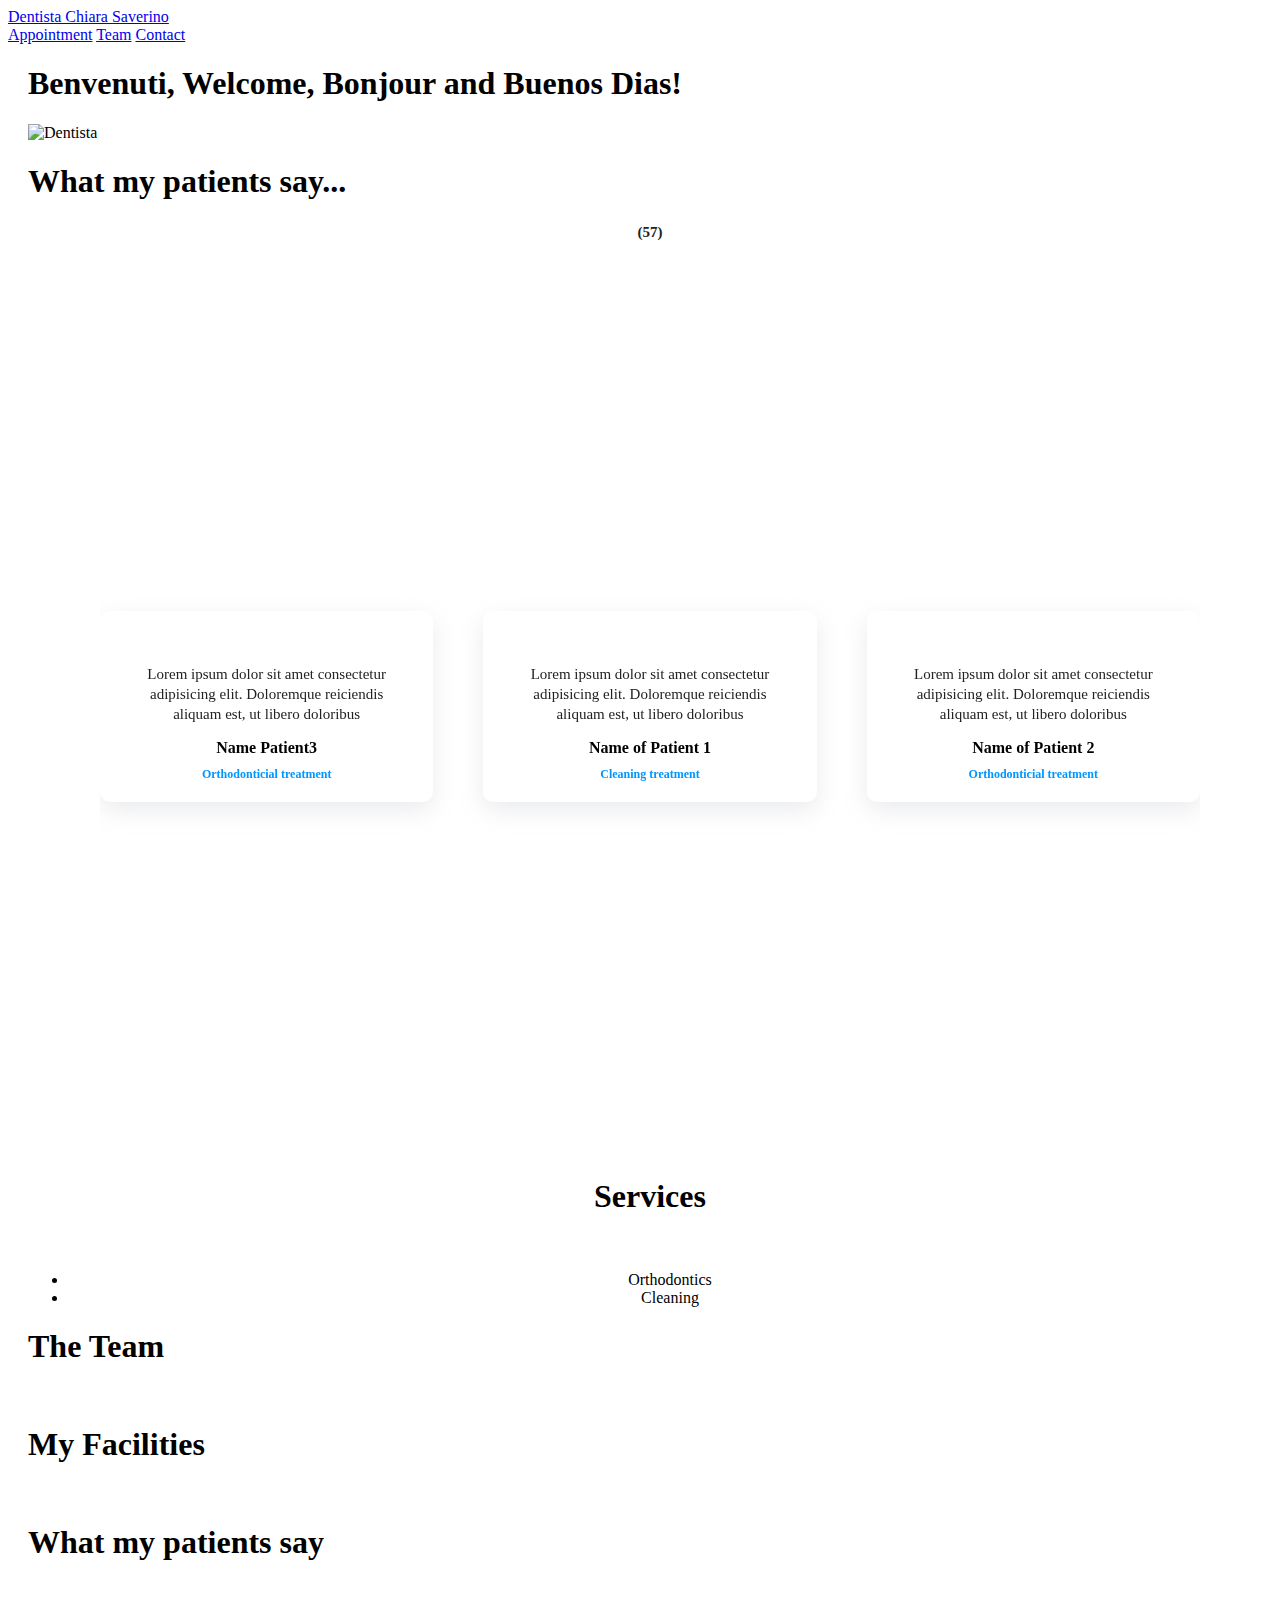
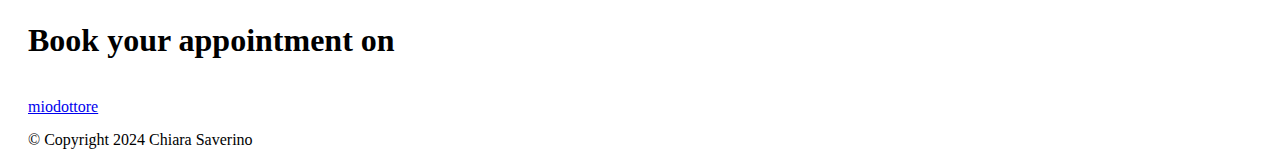
==== index.html @ 79ba9953 "added new tab for external link" ====
<!DOCTYPE html>
<html>
<head>
<meta name="viewport" content="width=device-width, initial-scale=1">
<link rel="stylesheet" type="text/css" href="main.css"/>

<link rel="preconnect" href="https://fonts.googleapis.com">
<link rel="preconnect" href="https://fonts.gstatic.com" crossorigin>
<link href="https://fonts.googleapis.com/css2?family=Open+Sans&display=swap" rel="stylesheet">
<link rel="stylesheet" href="https://cdnjs.cloudflare.com/ajax/libs/font-awesome/6.2.1/css/all.min.css" integrity="sha512-MV7K8+y+gLIBoVD59lQIYicR65iaqukzvf/nwasF0nqhPay5w/9lJmVM2hMDcnK1OnMGCdVK+iQrJ7lzPJQd1w==" crossorigin="anonymous" referrerpolicy="no-referrer" />
     <!-- Link Swiper's CSS -->
    <link
      rel="stylesheet"
      href="https://cdn.jsdelivr.net/npm/swiper/swiper-bundle.min.css"
    />

  <title>Testimonial Slider</title>
   <style>

   .container{
   max-width:1200px;
   width:100%;
   position:relative;
   margin:0 auto;
   }
    .mySwiper{
    max-width: 1100px;
    height: 100vh;
    display: flex;
    align-items: center;
    }
    .card{
    text-align: center;
    background-color: #ffffff;
    padding:20px 30px;
    border-radius: 10px;
	box-shadow:rgb(149 157 165 / 20%) 0px 8px 24px;
    }
	.swiper-slide{
	display:flex;
	align-items:center;
	}
    .card img{
    width: 130px;
    border-radius: 50%;
	margin-top:-70px;
    }
    h3,h4{
    margin-bottom: 0px;
    margin-top: 0px;
    }
	p{
	font-size:15px;
	line-height:20px;
	color:#222222;
	}
    h3{
    font-size: 16px;
    }
    h4{
    font-size: 12px;
    margin-top: 10px;
    color:#0096FF;
    }
	.swiper-button-next, .swiper-rtl .swiper-button-prev{
	color:#0096FF;
	}
	.swiper-button-next:after, .swiper-button-prev:after{
	font-size:32px;
	}
	.review i{
	color:orange;
	}
</style>
</head>
<body>

<div class="header">
  <a href="#default" class="logo">Dentista Chiara Saverino</a>

  <div class="header-right">
    <a target="_blank" rel="noopener noreferrer" class="active" id="external_link" href="https://www.miodottore.it/chiara-saverino/dentista-igienista-dentale-ortodontista/catania#address-id=%5B867195%5D&filters%5Bspecializations%5D%5B%5D=10"><i class="fa fa-calendar" aria-hidden="true"></i> Appointment</a>
    <a href="#Team">Team</a>
    <a href="#Contact">Contact</a>
  </div>
</div>

<div style="padding-left:20px">
  <h1>Benvenuti, Welcome, Bonjour and Buenos Dias!</h1>
  <img src="content/Dottoressa_Saverino.png" alt="Dentista" style="width:256px;height:256px;"><br>

  <p>           
    <h1> What my patients say... </h1>
    <div class="review" id="central-review" style="text-align: center;">
    <p>
    <i class="fa fa-star" aria-hidden="true"></i>
    <i class="fa fa-star" aria-hidden="true"></i>
    <i class="fa fa-star" aria-hidden="true"></i>
    <i class="fa fa-star" aria-hidden="true"></i>
    <i class="fa fa-star" aria-hidden="true"></i>
    <b> (57)</b></p> 

  <!-- Swiper -->
  <div class="container">
    <div class="swiper mySwiper">
       <div class="swiper-wrapper">
         <div class="swiper-slide">
           <div class="card">
               <img src="images/image1.jpg" alt="" srcset="">
       <div class="review">
                   <i class="fa fa-star" aria-hidden="true"></i>
                   <i class="fa fa-star" aria-hidden="true"></i>
                   <i class="fa fa-star" aria-hidden="true"></i>
                   <i class="fa fa-star" aria-hidden="true"></i>
                   <i class="fa fa-star" aria-hidden="true"></i>
       </div>
               <p>Lorem ipsum dolor sit amet consectetur adipisicing elit. Doloremque reiciendis aliquam est, ut libero doloribus</p>
               <h3>Name Patient3</h3>
               <h4>Orthodonticial treatment</h4>
           </div>
         </div>
         <div class="swiper-slide">
           <div class="card">
               <img src="images/image2.jpg" alt="" srcset="">
       <div class="review">
                   <i class="fa fa-star" aria-hidden="true"></i>
                   <i class="fa fa-star" aria-hidden="true"></i>
                   <i class="fa fa-star" aria-hidden="true"></i>
                   <i class="fa fa-star" aria-hidden="true"></i>
                   <i class="fa fa-star" aria-hidden="true"></i>
       </div>
               <p>Lorem ipsum dolor sit amet consectetur adipisicing elit. Doloremque reiciendis aliquam est, ut libero doloribus</p>
               <h3>Name of Patient 1</h3>
               <h4>Cleaning treatment </h4>
           </div>
         </div>
         <div class="swiper-slide">
           <div class="card">
               <img src="images/image3.jpg" alt="" srcset="">
       <div class="review">
                   <i class="fa fa-star" aria-hidden="true"></i>
                   <i class="fa fa-star" aria-hidden="true"></i>
                   <i class="fa fa-star" aria-hidden="true"></i>
                   <i class="fa fa-star" aria-hidden="true"></i>
                   <i class="fa fa-star" aria-hidden="true"></i>
       </div>
               <p>Lorem ipsum dolor sit amet consectetur adipisicing elit. Doloremque reiciendis aliquam est, ut libero doloribus</p>
               <h3>Name of Patient 2</h3>
               <h4>Orthodonticial treatment</h4>
           </div>
         </div>
       </div>
     </div>
     <div class="swiper-button-next"></div>
       <div class="swiper-button-prev"></div>
       <div class="swiper-pagination"></div>
</div>

<!-- Swiper JS -->
<script src="https://cdn.jsdelivr.net/npm/swiper/swiper-bundle.min.js"></script>
<script>
    var slider = new  Swiper(".mySwiper", {
        slidesPerView: 1,
        spaceBetween: 30,
        slidesPerGroup: 1,
        loop: true,
        breakpoints: {  
        '480': {
        slidesPerView: 2,
        spaceBetween: 40,},
        '640': {
        slidesPerView: 3,
        spaceBetween: 50, },
        },
        navigation: {
          nextEl: ".swiper-button-next",
          prevEl: ".swiper-button-prev",
        },
        autoplay: {
            delay: 2000,
        }
    })
</script>



  <p>
  <h1> Services </h1><br>
  <ul>
    <li>Orthodontics</li>
    <li>Cleaning</li>
  </ul>
  </p>

</div>


<p>           
  <h1> The Team </h1><br>
</p>
<p>           
  <h1> My Facilities </h1><br>
</p>

<p>           
  <h1> What my patients say </h1><br>
</p>

<p>
<h1> Book your appointment on </h1><br>
<a id="external_link" href="https://www.miodottore.it/chiara-saverino/dentista-igienista-dentale-ortodontista/catania#address-id=%5B867195%5D&filters%5Bspecializations%5D%5B%5D=10">miodottore</a>
</p>


</body>
<footer> &copy Copyright 2024 Chiara Saverino</footer>
</html>
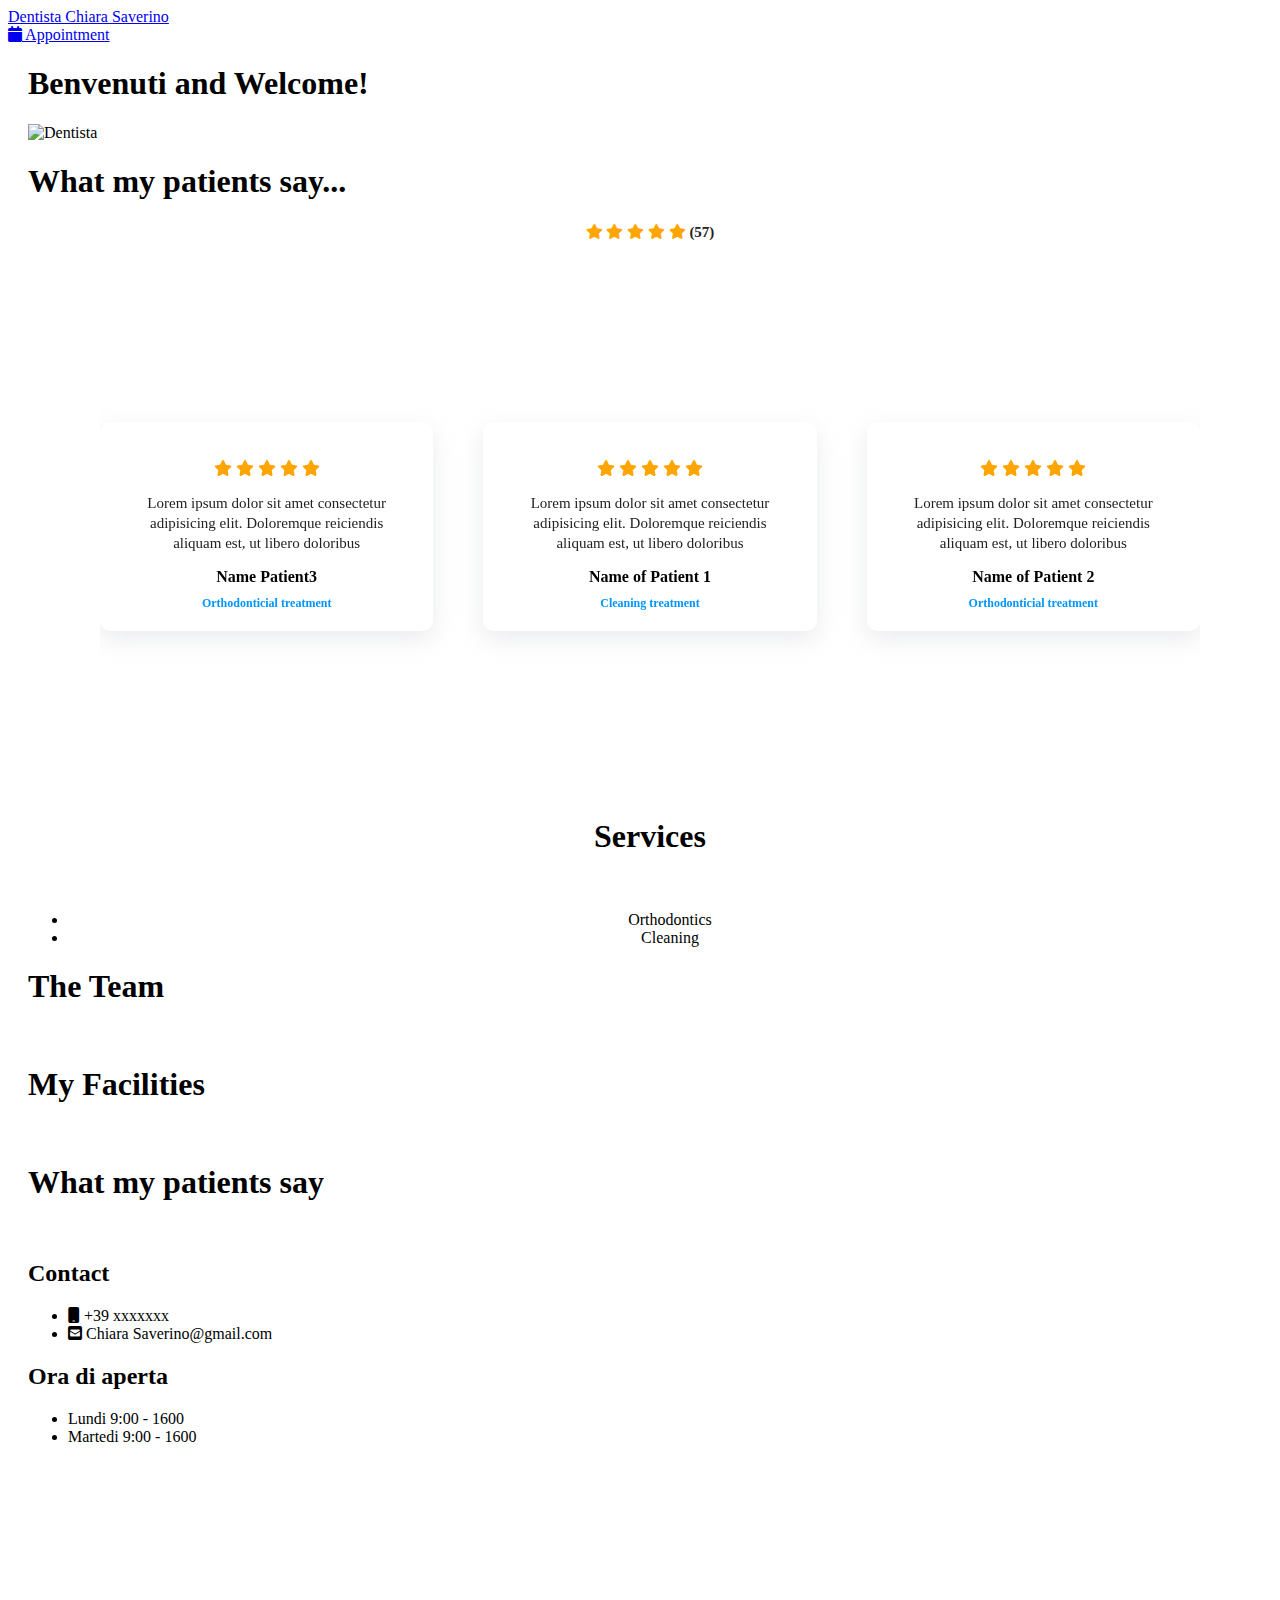
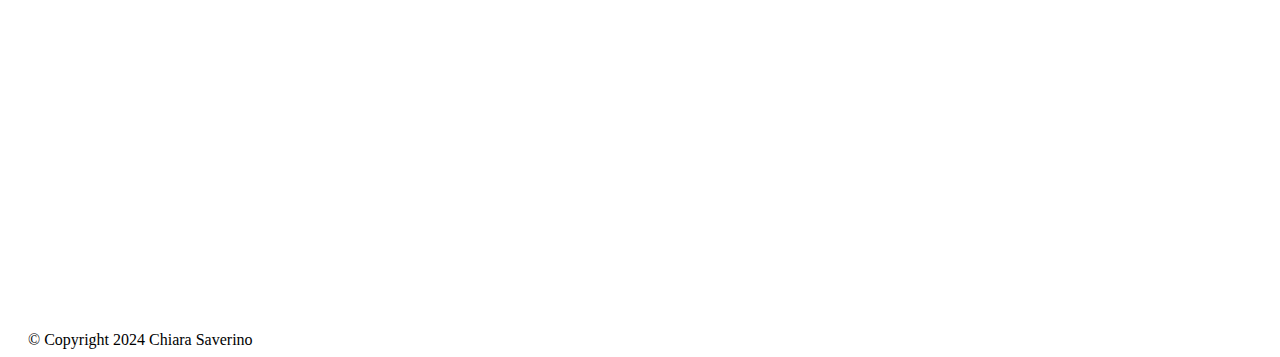
==== commit a0ac61c6: "update" ====
--- a/index.html
+++ b/index.html
@@ -7,25 +7,26 @@
 <link rel="preconnect" href="https://fonts.googleapis.com">
 <link rel="preconnect" href="https://fonts.gstatic.com" crossorigin>
 <link href="https://fonts.googleapis.com/css2?family=Open+Sans&display=swap" rel="stylesheet">
-<link rel="stylesheet" href="https://cdnjs.cloudflare.com/ajax/libs/font-awesome/6.2.1/css/all.min.css" integrity="sha512-MV7K8+y+gLIBoVD59lQIYicR65iaqukzvf/nwasF0nqhPay5w/9lJmVM2hMDcnK1OnMGCdVK+iQrJ7lzPJQd1w==" crossorigin="anonymous" referrerpolicy="no-referrer" />
-     <!-- Link Swiper's CSS -->
-    <link
-      rel="stylesheet"
-      href="https://cdn.jsdelivr.net/npm/swiper/swiper-bundle.min.css"
-    />
-
-  <title>Testimonial Slider</title>
-   <style>
-
-   .container{
-   max-width:1200px;
-   width:100%;
-   position:relative;
-   margin:0 auto;
-   }
+<link rel="stylesheet" href="https://cdnjs.cloudflare.com/ajax/libs/font-awesome/6.2.1/css/all.min.css"  crossorigin="anonymous" referrerpolicy="no-referrer" />
+
+<!-- Link Swiper's CSS -->
+<link
+    rel="stylesheet"
+    href="https://cdn.jsdelivr.net/npm/swiper/swiper-bundle.min.css"
+/>
+
+  <title>Studio Dentista Saverino</title>
+  
+  <style>
+    .container{
+    max-width:1200px;
+    width:100%;
+    position:relative;
+    margin:0 auto;
+    }
     .mySwiper{
     max-width: 1100px;
-    height: 100vh;
+    height: 60vh;
     display: flex;
     align-items: center;
     }
@@ -72,21 +73,21 @@
 	color:orange;
 	}
 </style>
+
 </head>
 <body>
-
 <div class="header">
   <a href="#default" class="logo">Dentista Chiara Saverino</a>
 
   <div class="header-right">
     <a target="_blank" rel="noopener noreferrer" class="active" id="external_link" href="https://www.miodottore.it/chiara-saverino/dentista-igienista-dentale-ortodontista/catania#address-id=%5B867195%5D&filters%5Bspecializations%5D%5B%5D=10"><i class="fa fa-calendar" aria-hidden="true"></i> Appointment</a>
-    <a href="#Team">Team</a>
-    <a href="#Contact">Contact</a>
+    <!-- <a href="#Team">Team</a>
+    <a href="#Contact">Contact</a> !-->
   </div>
 </div>
 
 <div style="padding-left:20px">
-  <h1>Benvenuti, Welcome, Bonjour and Buenos Dias!</h1>
+  <h1>Benvenuti and Welcome!</h1>
   <img src="content/Dottoressa_Saverino.png" alt="Dentista" style="width:256px;height:256px;"><br>
 
   <p>           
@@ -206,11 +207,56 @@
   <h1> What my patients say </h1><br>
 </p>
 
+
 <p>
-<h1> Book your appointment on </h1><br>
-<a id="external_link" href="https://www.miodottore.it/chiara-saverino/dentista-igienista-dentale-ortodontista/catania#address-id=%5B867195%5D&filters%5Bspecializations%5D%5B%5D=10">miodottore</a>
-</p>
-
+
+<div class="contact">
+<h2>Contact</h2>
+<ul>
+  <li><i class="fa fa-mobile" aria-hidden="true"></i> +39 xxxxxxx</li>
+  <li><i class="fa fa-envelope-square" aria-hidden="true"></i> Chiara Saverino@gmail.com</li>
+</ul>
+<h2>Ora di aperta</h2>
+<ul>
+  <li>Lundi 9:00 - 1600</li>
+  <li>Martedi 9:00 - 1600</li>
+</ul>
+</div>
+
+
+
+<div id="contentframe" style="position:relative;  left: 800px;">
+<iframe src="https://www.google.com/maps/embed?pb=!1m18!1m12!1m3!1d3164.2439815971725!2d15.077069275344224!3d37.525745572049125!2m3!1f0!2f0!3f0!3m2!1i1024!2i768!4f13.1!3m3!1m2!1s0x1313e35d41377899%3A0xb2b4df0c5a9e0676!2sDott.ssa%20Chiara%20Saverino%2C%20Dentista!5e0!3m2!1sen!2sde!4v1716470428578!5m2!1sen!2sde" width="600" height="450" style="border:0;" allowfullscreen="" loading="lazy" referrerpolicy="no-referrer-when-downgrade"></iframe></p>
+</div>
+
+<!--
+<h1>Contactform</h1>
+<div class="container">
+  <form action="action_page.php">
+
+    <label for="fname">First Name</label>
+    <input type="text" id="fname" name="firstname" placeholder="Your name..">
+
+    <label for="lname">Last Name</label>
+    <input type="text" id="lname" name="lastname" placeholder="Your last name..">
+
+    <label for="e-mail">E-mail</label>
+    <input type="text" id="mail" name="mail" placeholder="Your e-mail..">
+
+    <label for="patient">Are you already our patient?</label>
+    <select id="patient" name="patient">
+      <option value="Yes">Yes</option>
+      <option value="No">No</option>
+    </select>
+
+    <label for="subject">Subject</label>
+    <textarea id="subject" name="subject" placeholder="Write something.." style="height:200px"></textarea>
+
+    <input type="submit" value="Submit">
+
+  </form>
+</div>
+-->
 
 </body>
 <footer> &copy Copyright 2024 Chiara Saverino</footer>
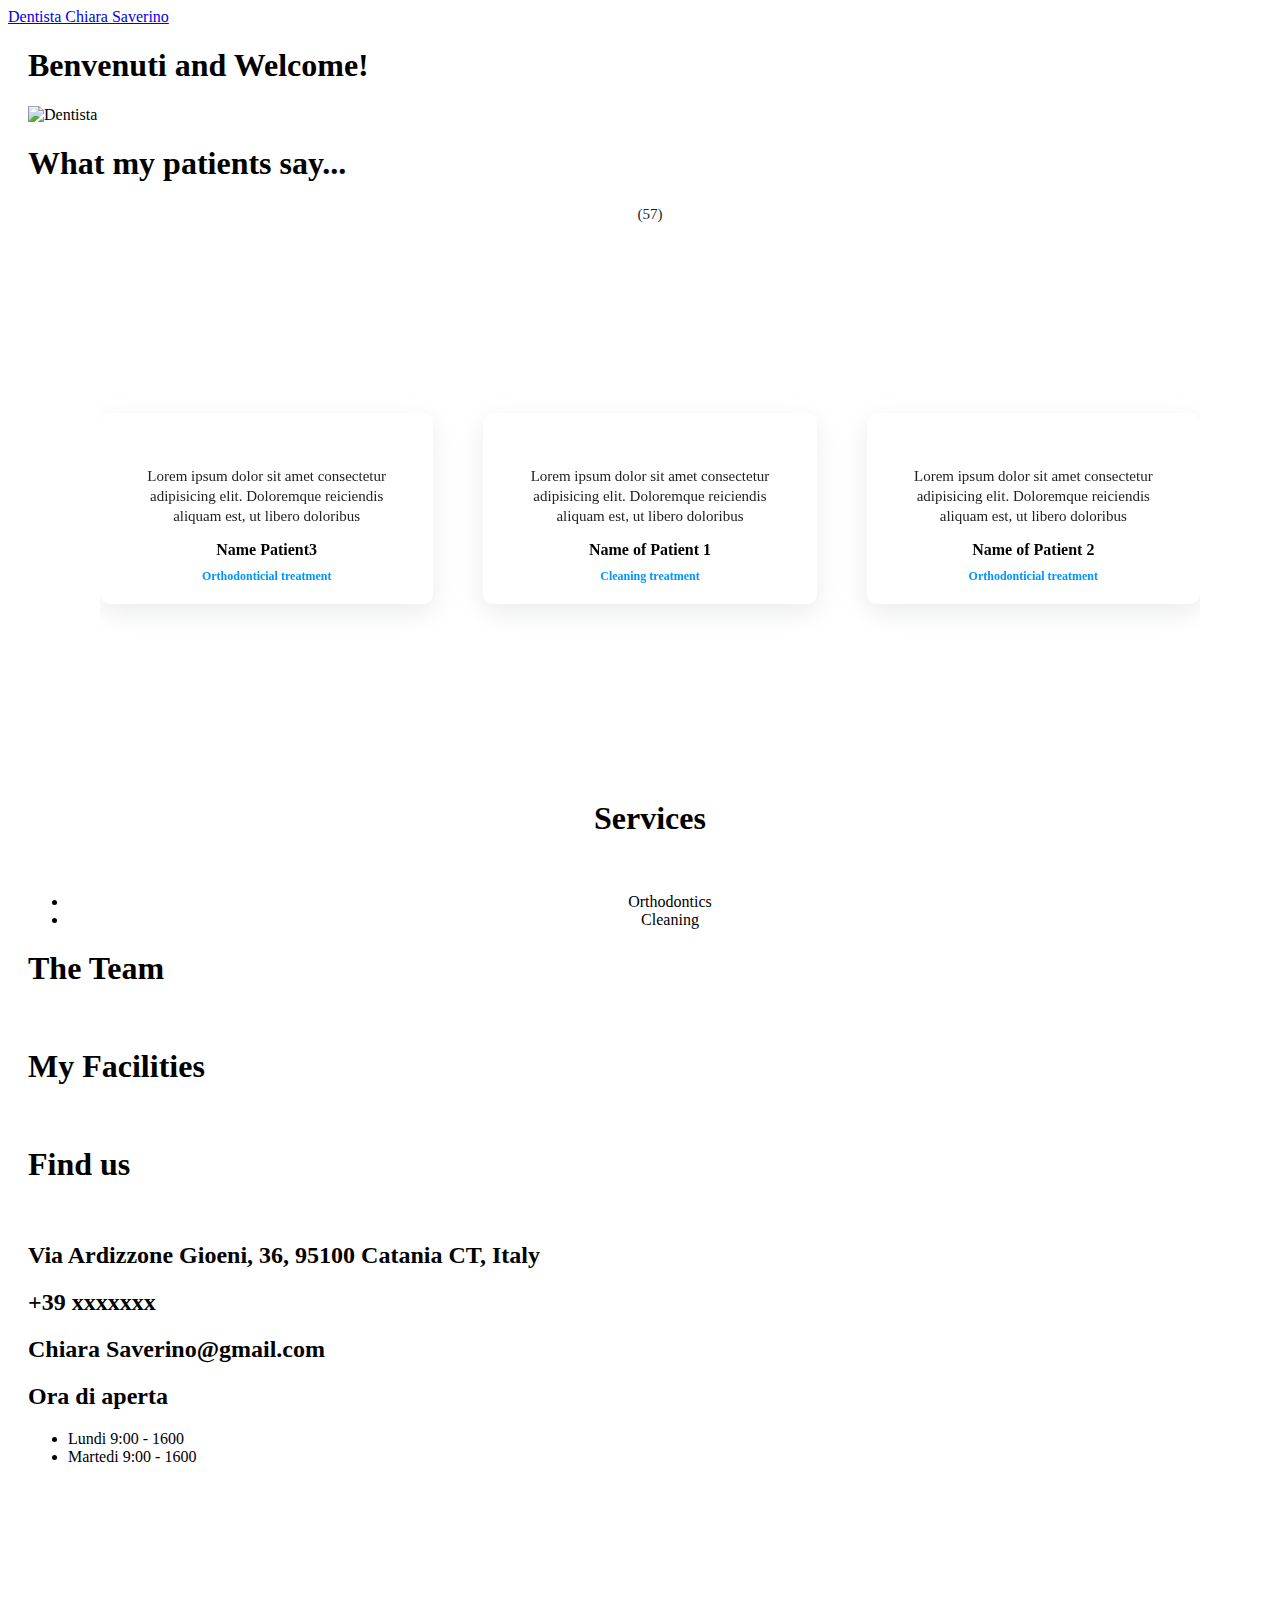
==== commit 7913e123: "added design bottom" ====
--- a/index.html
+++ b/index.html
@@ -7,8 +7,10 @@
 <link rel="preconnect" href="https://fonts.googleapis.com">
 <link rel="preconnect" href="https://fonts.gstatic.com" crossorigin>
 <link href="https://fonts.googleapis.com/css2?family=Open+Sans&display=swap" rel="stylesheet">
-<link rel="stylesheet" href="https://cdnjs.cloudflare.com/ajax/libs/font-awesome/6.2.1/css/all.min.css"  crossorigin="anonymous" referrerpolicy="no-referrer" />
-
+<!--
+<link rel="stylesheet" href="https://cdnjs.cloudflare.com/ajax/libs/font-awesome/6.2.1/css/all.min.css" integrity="sha512-MV7K8+y+gLIBoVD59lQIYicR65iaqukzvf/nwasF0nqhPay5w/9lJmVM2hMDcnK1OnMGCdVK+iQrJ7lzPJQd1w==" crossorigin="anonymous" referrerpolicy="no-referrer" />
+-->
+<script src="https://kit.fontawesome.com/cecef78d6f.js" crossorigin="anonymous"></script>
 <!-- Link Swiper's CSS -->
 <link
     rel="stylesheet"
@@ -80,10 +82,11 @@
   <a href="#default" class="logo">Dentista Chiara Saverino</a>
 
   <div class="header-right">
-    <a target="_blank" rel="noopener noreferrer" class="active" id="external_link" href="https://www.miodottore.it/chiara-saverino/dentista-igienista-dentale-ortodontista/catania#address-id=%5B867195%5D&filters%5Bspecializations%5D%5B%5D=10"><i class="fa fa-calendar" aria-hidden="true"></i> Appointment</a>
-    <!-- <a href="#Team">Team</a>
-    <a href="#Contact">Contact</a> !-->
-  </div>
+    <a target="_blank" rel="noopener noreferrer" class="active" id="external_link" href="https://www.miodottore.it/chiara-saverino/dentista-igienista-dentale-ortodontista/catania#address-id=%5B867195%5D&filters%5Bspecializations%5D%5B%5D=10"><i class="fa-solid fa-calendar-days"></i></i></a>
+     <a><i class="fa-solid fa-phone"></i></a>
+     <a><i class="fa-solid fa-envelope"></i></a>
+
+    </div>
 </div>
 
 <div style="padding-left:20px">
@@ -99,7 +102,7 @@
     <i class="fa fa-star" aria-hidden="true"></i>
     <i class="fa fa-star" aria-hidden="true"></i>
     <i class="fa fa-star" aria-hidden="true"></i>
-    <b> (57)</b></p> 
+    (57)</p> 
 
   <!-- Swiper -->
   <div class="container">
@@ -204,60 +207,31 @@
 </p>
 
 <p>           
-  <h1> What my patients say </h1><br>
+  <h1> Find us </h1><br>
 </p>
 
 
 <p>
 
-<div class="contact">
-<h2>Contact</h2>
-<ul>
-  <li><i class="fa fa-mobile" aria-hidden="true"></i> +39 xxxxxxx</li>
-  <li><i class="fa fa-envelope-square" aria-hidden="true"></i> Chiara Saverino@gmail.com</li>
-</ul>
-<h2>Ora di aperta</h2>
+<div class="bottom">
+  <h2><i class="fa-solid fa-location-dot"></i> Via Ardizzone Gioeni, 36, 95100 Catania CT, Italy
+
+  <div id="contentframe" style= "float:right; margin-right: 30px; left: 800px; ">
+    <iframe src="https://www.google.com/maps/embed?pb=!1m18!1m12!1m3!1d3164.2439815971725!2d15.077069275344224!3d37.525745572049125!2m3!1f0!2f0!3f0!3m2!1i1024!2i768!4f13.1!3m3!1m2!1s0x1313e35d41377899%3A0xb2b4df0c5a9e0676!2sDott.ssa%20Chiara%20Saverino%2C%20Dentista!5e0!3m2!1sen!2sde!4v1716470428578!5m2!1sen!2sde" width="600" height="450" style="border:0;" allowfullscreen="" loading="lazy" referrerpolicy="no-referrer-when-downgrade"></iframe></p>
+    </div>
+<h2><i class="fa-regular fa-comment"></i> +39 xxxxxxx  </h2>
+<h2><i class="fa-regular fa-envelope" aria-hidden="true"></i> Chiara Saverino@gmail.com </h2>
+<h2><i class="fa-regular fa-clock"></i> Ora di aperta</h2>
 <ul>
   <li>Lundi 9:00 - 1600</li>
   <li>Martedi 9:00 - 1600</li>
 </ul>
-</div>
-
-
-
-<div id="contentframe" style="position:relative;  left: 800px;">
-<iframe src="https://www.google.com/maps/embed?pb=!1m18!1m12!1m3!1d3164.2439815971725!2d15.077069275344224!3d37.525745572049125!2m3!1f0!2f0!3f0!3m2!1i1024!2i768!4f13.1!3m3!1m2!1s0x1313e35d41377899%3A0xb2b4df0c5a9e0676!2sDott.ssa%20Chiara%20Saverino%2C%20Dentista!5e0!3m2!1sen!2sde!4v1716470428578!5m2!1sen!2sde" width="600" height="450" style="border:0;" allowfullscreen="" loading="lazy" referrerpolicy="no-referrer-when-downgrade"></iframe></p>
-</div>
-
-<!--
-<h1>Contactform</h1>
-<div class="container">
-  <form action="action_page.php">
-
-    <label for="fname">First Name</label>
-    <input type="text" id="fname" name="firstname" placeholder="Your name..">
-
-    <label for="lname">Last Name</label>
-    <input type="text" id="lname" name="lastname" placeholder="Your last name..">
-
-    <label for="e-mail">E-mail</label>
-    <input type="text" id="mail" name="mail" placeholder="Your e-mail..">
-
-    <label for="patient">Are you already our patient?</label>
-    <select id="patient" name="patient">
-      <option value="Yes">Yes</option>
-      <option value="No">No</option>
-    </select>
-
-    <label for="subject">Subject</label>
-    <textarea id="subject" name="subject" placeholder="Write something.." style="height:200px"></textarea>
-
-    <input type="submit" value="Submit">
-
-  </form>
-</div>
--->
+
+
+</div>
+
+
 
 </body>
-<footer> &copy Copyright 2024 Chiara Saverino</footer>
+
 </html>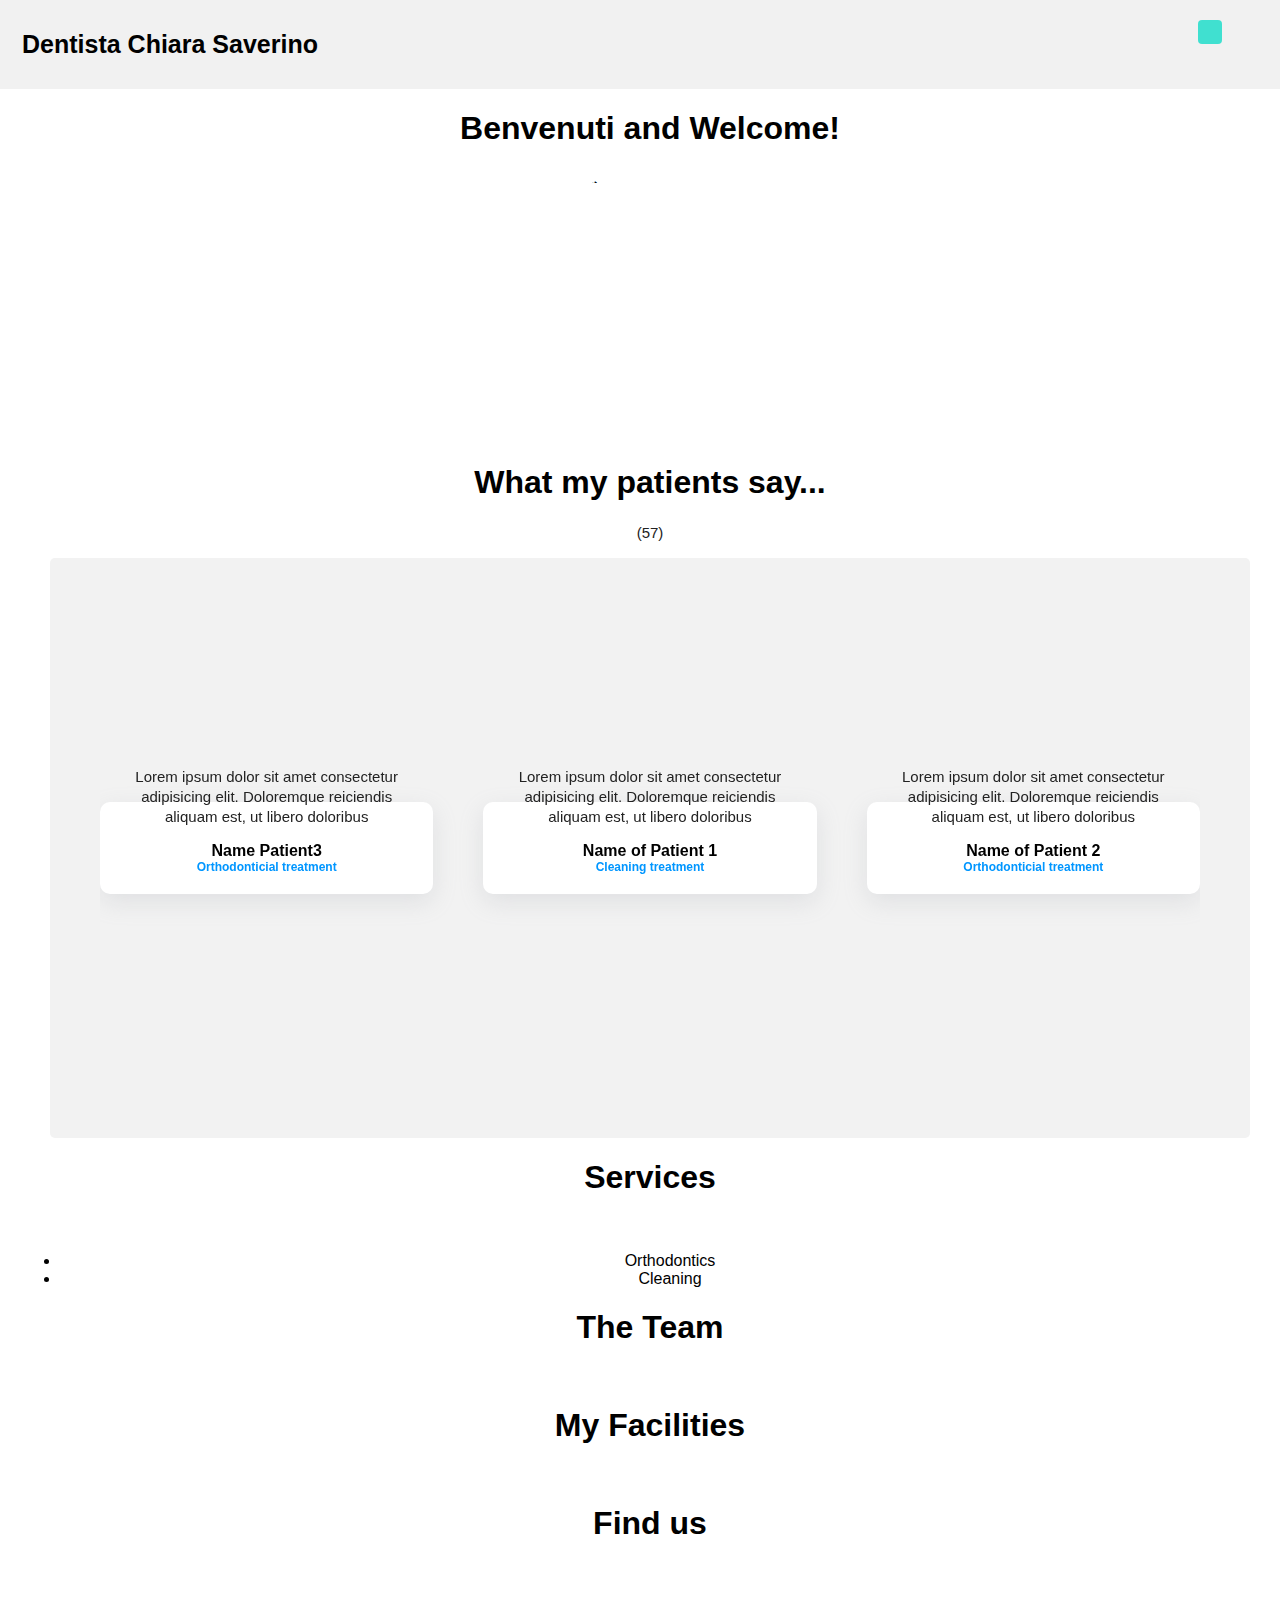
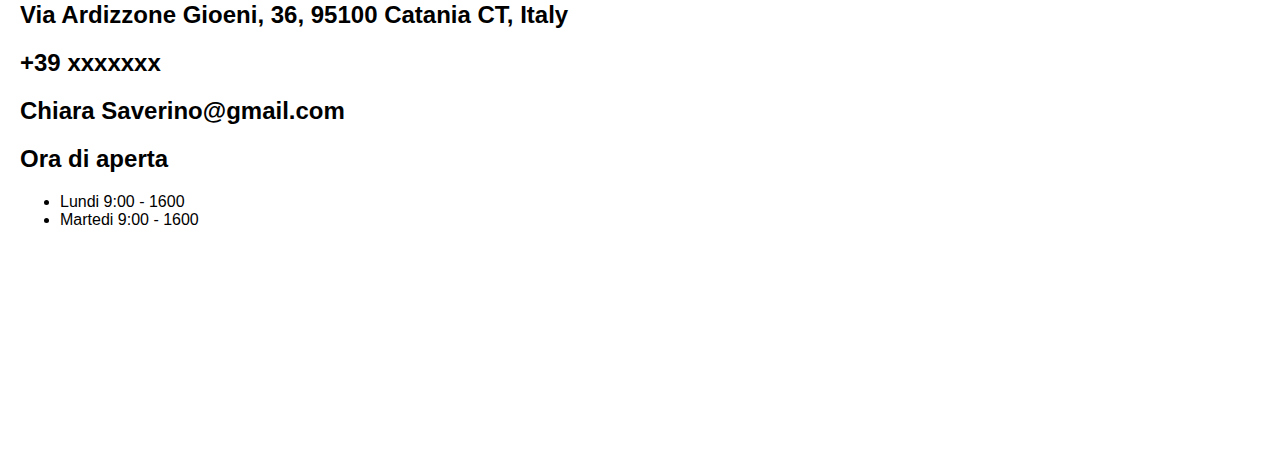
==== commit 6fb5349e: "update box" ====
--- a/index.html
+++ b/index.html
@@ -18,62 +18,22 @@
 />
 
   <title>Studio Dentista Saverino</title>
-  
+
   <style>
-    .container{
-    max-width:1200px;
-    width:100%;
-    position:relative;
-    margin:0 auto;
+    .swiper-slide{
+      display:flex;
+      align-items:center;
+      }
+    .swiper-button-next, .swiper-rtl .swiper-button-prev{
+      color:#0096FF;
+      }
+    .swiper-button-next:after, .swiper-button-prev:after{
+      font-size:32px;
+      }
+
+    .review i{
+    color:orange;
     }
-    .mySwiper{
-    max-width: 1100px;
-    height: 60vh;
-    display: flex;
-    align-items: center;
-    }
-    .card{
-    text-align: center;
-    background-color: #ffffff;
-    padding:20px 30px;
-    border-radius: 10px;
-	box-shadow:rgb(149 157 165 / 20%) 0px 8px 24px;
-    }
-	.swiper-slide{
-	display:flex;
-	align-items:center;
-	}
-    .card img{
-    width: 130px;
-    border-radius: 50%;
-	margin-top:-70px;
-    }
-    h3,h4{
-    margin-bottom: 0px;
-    margin-top: 0px;
-    }
-	p{
-	font-size:15px;
-	line-height:20px;
-	color:#222222;
-	}
-    h3{
-    font-size: 16px;
-    }
-    h4{
-    font-size: 12px;
-    margin-top: 10px;
-    color:#0096FF;
-    }
-	.swiper-button-next, .swiper-rtl .swiper-button-prev{
-	color:#0096FF;
-	}
-	.swiper-button-next:after, .swiper-button-prev:after{
-	font-size:32px;
-	}
-	.review i{
-	color:orange;
-	}
 </style>
 
 </head>
@@ -227,10 +187,7 @@
   <li>Martedi 9:00 - 1600</li>
 </ul>
 
-
 </div>
-
-
 
 </body>
 
--- a/main.css
+++ b/main.css
@@ -0,0 +1,159 @@
+* {box-sizing: border-box;}
+
+body { 
+  margin: 0;
+  font-family: Arial, Helvetica, sans-serif;
+}
+
+.header {
+  overflow: hidden;
+  background-color: #f1f1f1;
+  padding: 20px 10px;
+}
+
+.header a {
+  float: left;
+  color: black;
+  text-align: center;
+  padding: 12px;
+  text-decoration: none;
+  font-size: 18px; 
+  line-height: 25px;
+  border-radius: 4px;
+}
+
+.header a.logo {
+  font-size: 25px;
+  font-weight: bold;
+}
+
+.header a:hover {
+  background-color: #ddd;
+  color: black;
+}
+
+.header a.active {
+  background-color: turquoise;
+  color: white;
+}
+
+.header-right {
+  float: right;
+}
+
+@media screen and (max-width: 500px) {
+  .header a {
+    float: none;
+    display: block;
+    text-align: left;
+  }
+  
+  .header-right {
+    float: none;
+  }
+}
+
+img{
+  border-radius: 50%;
+  display: block;
+  margin-left: auto;
+  margin-right:auto;
+}
+
+h1{
+  text-align: center;
+}
+
+h3{
+  font-size: 16px;
+}
+
+h4{
+  font-size: 12px;
+  margin-top: 10px;
+  color:#0096FF;
+}
+
+h3,h4{
+  margin-bottom: 0px;
+  margin-top: 0px;
+  }
+
+  p{
+    text-align: center;
+    font-size:15px;
+    line-height:20px;
+    color:#222222;  
+  }
+  
+a.button{
+  padding: 20px 10px;
+  border-radius: 3px;
+  color: white;
+  background-color: turquoise;
+  text-decoration: none;
+}
+
+
+.container{
+  max-width:1200px;
+  width:100%;
+  position:relative;
+  margin:0 auto;
+  }
+
+.mySwiper{
+    max-width: 1100px;
+    height: 60vh;
+    display: flex;
+    align-items: center;
+    }
+  
+.card{
+      text-align: center;
+      background-color: #ffffff;
+      padding:20px 30px;
+      border-radius: 10px;
+    box-shadow:rgb(149 157 165 / 20%) 0px 8px 24px;
+      }
+    
+.card img{
+        width: 130px;
+        border-radius: 50%;
+      margin-top:-70px;
+        }
+          
+/* Style inputs with type="text", select elements and textareas */
+input[type=text], select, textarea {
+  width: 100%; /* Full width */
+  padding: 12px; /* Some padding */ 
+  border: 1px solid #ccc; /* Gray border */
+  border-radius: 4px; /* Rounded borders */
+  box-sizing: border-box; /* Make sure that padding and width stays in place */
+  margin-top: 6px; /* Add a top margin */
+  margin-bottom: 16px; /* Bottom margin */
+  resize: vertical /* Allow the user to vertically resize the textarea (not horizontally) */
+}
+
+/* Style the submit button with a specific background color etc */
+input[type=submit] {
+  background-color: #04AA6D;
+  color: white;
+  padding: 12px 20px;
+  border: none;
+  border-radius: 4px;
+  cursor: pointer;
+}
+
+/* When moving the mouse over the submit button, add a darker green color */
+input[type=submit]:hover {
+  background-color: #45a049;
+}
+
+/* Add a background color and some padding around the form */
+.container {
+  border-radius: 5px;
+  background-color: #f2f2f2;
+  padding: 20px;
+}
+
